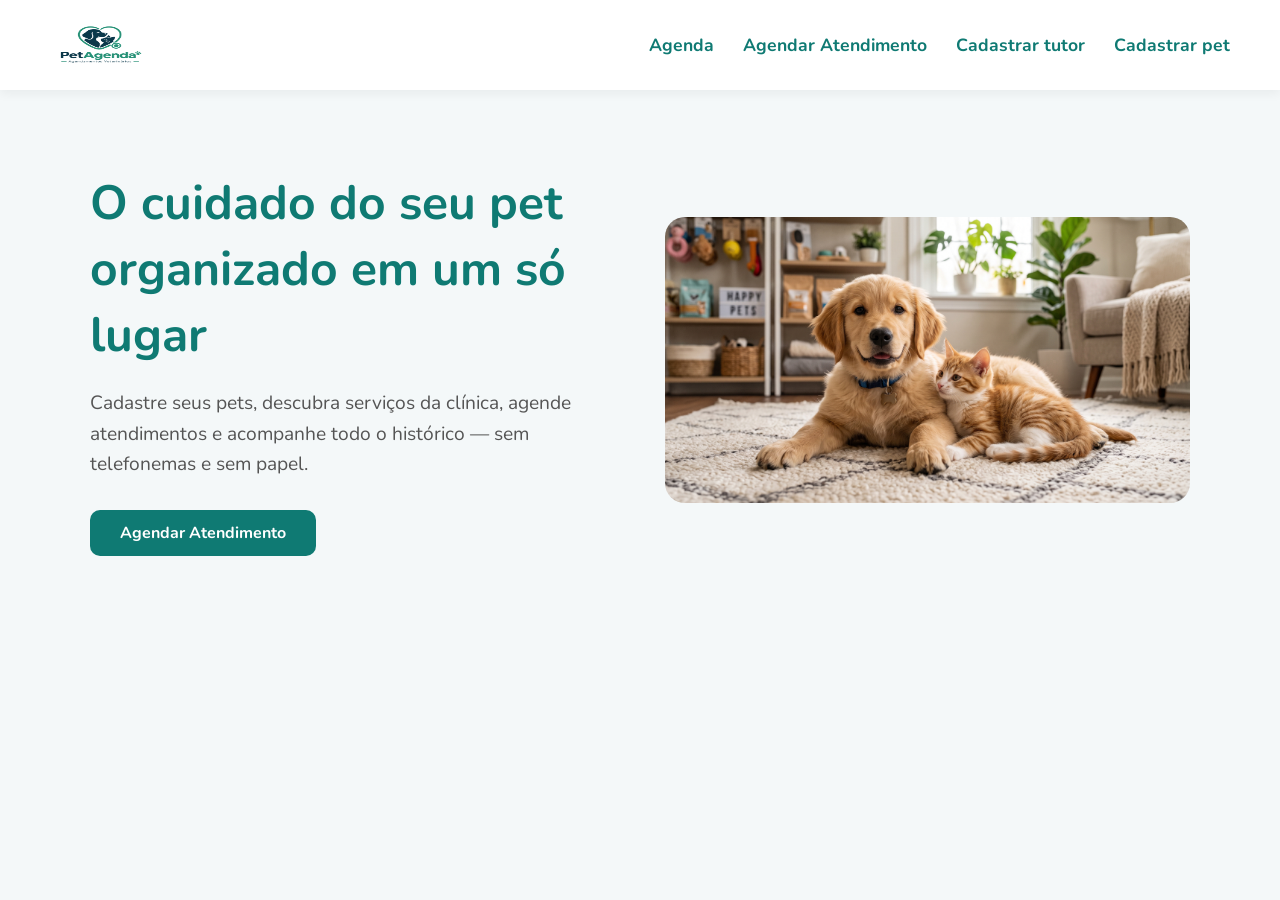
==== pages/index.html @ 4667c061 "feat: finalização do projeto e de novas páginas" ====
<!DOCTYPE html>
<html lang="pt-BR">
<head>
    <meta charset="UTF-8">
    <meta name="viewport" content="width=device-width, initial-scale=1.0">
    <title>Início - PetAgenda</title>
    <link rel="stylesheet" href="../css/style.css">
</head>
<body>
    <header class="site-header">
        <img src="../img/logo.png" alt="PetAgenda" class="logo" width="100" height="150">
        <nav>
            <a href="lista-de-agendamento.html">Agenda</a>
            <a href="Agendar Atendimento.html">Agendar Atendimento</a>
            <a href="cadastro-tutor.html">Cadastrar tutor</a>
            <a href="Cadastro-pet.html">Cadastrar pet</a>
        </nav>
    </header>

    <main class="hero-container">
        <div class="hero-texto">
            <h1 style="text-align: left;">O cuidado do seu pet organizado em um só lugar</h1>
            <p>Cadastre seus pets, descubra serviços da clínica, agende atendimentos e acompanhe todo o histórico — sem telefonemas e sem papel.</p>
            
            <div class="hero-botoes" style="display: flex; gap: 15px; margin-top: 30px;">
                <a href="Agendar Atendimento.html" class="btn-acao">Agendar Atendimento</a>
            </div>
        </div>

        <div class="hero-imagem">
            <img src="../img/pet-hero.png" alt="Pets Felizes" style="max-width: 100%; border-radius: 20px;">
        </div>
    </main>
</body>
</html>
---- css/style.css ----
@import url('https://fonts.googleapis.com/css2?family=Nunito:wght@400;700&display=swap');

* {
    margin: 0;
    padding: 0;
    box-sizing: border-box;
    font-family: 'Nunito', 'Roboto', Arial, sans-serif;
}

:root {
    --cor-primaria: #0F7A73;
    --cor-secundaria: #18A098;
    --cor-fundo-site: #F4F8F9;
    --cor-fundo-caixa: #FFFFFF;
    --cor-texto: #2C3E50;
    --cor-borda: #D1D9E0;
}

body {
    background-color: var(--cor-fundo-site);
    color: var(--cor-texto);
    min-height: 100vh;
    display: flex;
    flex-direction: column;
    align-items: center;
}

/* --- CABEÇALHO (LOGO E MENU) --- */
header {
    width: 100%;
    background-color: var(--cor-fundo-caixa);
    box-shadow: 0 4px 10px rgba(0,0,0,0.05);
    display: flex;
    justify-content: space-between; /* Empurra logo para esquerda e menu para direita */
    align-items: center;
    padding: 15px 50px;
    margin-bottom: 40px;
}

header img {
    height: 60px; /* Ajusta a altura da tua logo */
}

nav a {
    color: var(--cor-primaria);
    text-decoration: none;
    font-weight: bold;
    margin-left: 25px;
    font-size: 1.1rem;
    transition: 0.3s;
}

nav a:hover {
    color: var(--cor-secundaria);
}

/* --- CAIXA CENTRAL UNIFICADA --- */
.container {
    background-color: var(--cor-fundo-caixa);
    width: 90%;
    max-width: 900px;
    padding: 40px;
    border-radius: 20px;
    box-shadow: 0 10px 30px rgba(0, 0, 0, 0.08);
    margin-bottom: 40px;
}

h1 {
    font-size: 2.2rem;
    text-align: center;
    color: var(--cor-primaria);
    margin-bottom: 30px;
}

/* --- FORMULÁRIOS --- */
form {
    display: flex;
    flex-direction: column;
    gap: 15px;
    max-width: 600px;
    margin: 0 auto; /* Centraliza o form dentro da caixa */
}

label {
    font-weight: bold;
    color: var(--cor-texto);
}

input, textarea, select {
    width: 100%;
    padding: 12px 15px;
    border: 2px solid var(--cor-borda);
    border-radius: 10px;
    font-size: 1rem;
    background-color: #FAFAFA;
    transition: 0.3s;
}

input:focus, textarea:focus, select:focus {
    outline: none;
    border-color: var(--cor-primaria);
    background-color: #FFFFFF;
}

/* --- BOTÕES --- */
.botoes {
    display: flex;
    justify-content: center;
    gap: 20px;
    margin-top: 20px;
}

button, .btn-acao, .enviar_foto {
    padding: 12px 30px;
    color: #FFFFFF;
    background-color: var(--cor-primaria);
    border: none;
    border-radius: 10px;
    cursor: pointer;
    font-weight: bold;
    font-size: 1rem;
    transition: 0.3s;
    text-decoration: none;
    text-align: center;
}

button:hover, .btn-acao:hover, .enviar_foto:hover {
    background-color: var(--cor-secundaria);
    transform: translateY(-2px);
}

button[type="reset"] { background-color: #95A5A6; }
button[type="reset"]:hover { background-color: #7F8C8D; }

input[type="file"] { display: none; }

/* --- TABELAS --- */
.filtro-agenda {
    display: flex;
    flex-direction: column;
    align-items: center;
    margin-bottom: 30px;
}

.filtro-agenda input {
    width: 250px;
    text-align: center;
}

table {
    width: 100%;
    border-collapse: collapse;
}

th, td {
    padding: 15px;
    text-align: center;
    border-bottom: 1px solid var(--cor-borda);
}

th {
    background-color: var(--cor-primaria);
    color: #FFFFFF;
    font-weight: bold;
}

th:first-child { border-top-left-radius: 10px; }
th:last-child { border-top-right-radius: 10px; }
tr:nth-child(even) { background-color: #F8F9F9; }
tr:hover { background-color: #E8F1F1; }

/* --- ESTADO VAZIO DA AGENDA --- */
.estado-vazio {
    text-align: center;
    padding: 40px 20px;
}

.estado-vazio span {
    font-size: 4rem;
    display: block;
    margin-bottom: 15px;
}

.estado-vazio p {
    font-size: 1.2rem;
    margin-bottom: 25px;
    color: #7F8C8D;
    font-weight: bold;
}

/* --- PÁGINA INICIAL (HERO SECTION) --- */
.hero-container {
    display: flex;
    align-items: center;
    justify-content: space-between;
    width: 90%;
    max-width: 1100px;
    margin: 40px auto; /* Centraliza a caixa na tela */
    gap: 50px; /* Espaço entre o texto e a foto */
}

.hero-texto {
    flex: 1; /* Ocupa metade do espaço */
}

.hero-texto h1 {
    font-size: 3rem;
    color: var(--cor-primaria);
    margin-bottom: 20px;
}

.hero-texto p {
    font-size: 1.2rem;
    color: #555;
    line-height: 1.6;
}

.hero-imagem {
    flex: 1; /* Ocupa a outra metade */
    text-align: center;
}

/* Botão secundário vazado (com borda) */
.btn-secundario {
    padding: 12px 30px;
    color: var(--cor-primaria);
    background-color: transparent;
    border: 2px solid var(--cor-primaria);
    border-radius: 10px;
    font-weight: bold;
    font-size: 1rem;
    text-decoration: none;
    transition: 0.3s;
}

.btn-secundario:hover {
    background-color: var(--cor-primaria);
    color: #FFFFFF;
}

/* Responsividade: Empilha tudo no celular */
@media (max-width: 768px) {
    .hero-container {
        flex-direction: column;
        text-align: center;
    }
    .hero-texto h1 {
        text-align: center !important;
    }
    .hero-botoes {
        justify-content: center;
    }
}

/* --- AJUSTE DIRETO DO BOTÃO DE FOTO E RADIOS --- */
.label-foto {
    display: flex !important;
    align-items: center;
    justify-content: center;
    gap: 10px;
    background-color: var(--cor-primaria) !important;
    color: #FFFFFF !important;
    padding: 14px 20px;
    border-radius: 10px;
    cursor: pointer;
    font-weight: bold;
    font-size: 1rem;
    transition: 0.3s;
    margin-top: 15px;
    box-shadow: 0 4px 10px rgba(15, 122, 115, 0.2);
}

.label-foto:hover {
    background-color: var(--cor-secundaria) !important;
    transform: translateY(-2px);
}

.grupo-porte {
    display: flex;
    flex-direction: column;
    gap: 10px;
    margin-bottom: 15px;
}

.opcoes-radio {
    display: flex;
    flex-direction: column;
    gap: 8px;
}

.opcoes-radio label {
    display: flex;
    align-items: center;
    gap: 10px;
    font-weight: normal;
    cursor: pointer;
}

.opcoes-radio input[type="radio"] {
    width: 18px;
    height: 18px;
    cursor: pointer;
}

/* =========================================
   NOVO LAYOUT DASHBOARD (SIDEBAR + CONTEÚDO)
   ========================================= */

.dashboard-layout {
    display: flex;
    min-height: 100vh;
    background-color: var(--cor-fundo-site);
}

/* --- SIDEBAR FIXA À ESQUERDA --- */
.sidebar {
    width: 260px;
    background-color: #FFFFFF;
    position: fixed; /* Prende a barra na lateral */
    top: 0;
    left: 0;
    height: 100vh;
    padding: 30px 20px;
    box-shadow: 2px 0 15px rgba(0, 0, 0, 0.05); /* Sombra suave para a direita */
    display: flex;
    flex-direction: column;
    z-index: 100;
}

.logo-container {
    text-align: center;
    margin-bottom: 40px;
}

/* --- MENU LATERAL --- */
.menu-lateral {
    display: flex;
    flex-direction: column;
    gap: 10px; /* Espaço entre os botões */
}

.menu-lateral a {
    text-decoration: none;
    color: #666;
    font-weight: bold;
    padding: 14px 20px;
    border-radius: 12px;
    transition: all 0.3s ease;
    display: flex;
    align-items: center;
    gap: 12px;
    font-size: 1rem;
}

/* Efeito ao passar o rato e estado Ativo */
.menu-lateral a:hover, 
.menu-lateral a.ativo {
    background-color: var(--cor-primaria); /* O vosso verde-água */
    color: #FFFFFF;
    transform: translateX(5px); /* Dá um saltinho subtil para a direita */
}

/* --- ÁREA DE CONTEÚDO À DIREITA --- */
.conteudo-principal {
    flex: 1;
    margin-left: 300px; /* Pula a largura da sidebar (260px) + um respiro (40px) */
    padding: 40px;
    width: calc(100% - 300px);
}

/* Resetando margens extras do hero antigo para caber bem no novo espaço */
.conteudo-principal .hero-container {
    margin: 0;
    max-width: 100%;
}
/* --- TELA DE CANCELAMENTO --- */
.resumo-agendamento {
    background-color: #f8f9fa;
    border: 1px solid #e2e8f0;
    border-radius: 12px;
    padding: 25px;
    margin: 20px 0;
    text-align: left;
}

.resumo-agendamento p {
    font-size: 1.1rem;
    color: #333;
    margin-bottom: 10px;
    border-bottom: 1px solid #eeeeee;
    padding-bottom: 5px;
}

.resumo-agendamento p:last-child {
    border-bottom: none;
    margin-bottom: 0;
    padding-bottom: 0;
}

/* Botão Vermelho de Perigo */
.btn-perigo {
    background-color: #e74c3c;
    color: #FFFFFF;
    border: none;
    padding: 12px 30px;
    border-radius: 10px;
    font-weight: bold;
    font-size: 1rem;
    cursor: pointer;
    transition: 0.3s;
}

.btn-perigo:hover {
    background-color: #c0392b;
    transform: translateY(-2px);
}

/* --- PÁGINA DE SERVIÇOS (GRID DE CARTÕES) --- */
.grid-servicos {
    display: grid;
    grid-template-columns: repeat(auto-fit, minmax(280px, 1fr));
    gap: 20px;
    margin-top: 20px;
}

.card-servico {
    background-color: #FFFFFF;
    border: 1px solid #e2e8f0;
    border-radius: 16px;
    padding: 25px;
    display: flex;
    flex-direction: column;
    justify-content: space-between;
    transition: transform 0.3s, box-shadow 0.3s;
    box-shadow: 0 4px 6px rgba(0,0,0,0.02);
}

.card-servico:hover {
    transform: translateY(-4px);
    box-shadow: 0 10px 20px rgba(15, 122, 115, 0.08);
    border-color: var(--cor-primaria);
}

.card-topo {
    display: flex;
    justify-content: space-between;
    align-items: center;
    margin-bottom: 15px;
}

.icone-servico {
    font-size: 1.8rem;
    background-color: #f0fdf4;
    padding: 10px;
    border-radius: 12px;
}

.categoria-servico {
    font-size: 0.85rem;
    font-weight: bold;
    color: var(--cor-primaria);
    background-color: rgba(15, 122, 115, 0.1);
    padding: 4px 10px;
    border-radius: 20px;
}

.card-servico h3 {
    font-size: 1.25rem;
    color: #1e293b;
    margin-bottom: 8px;
}

.card-servico p {
    font-size: 0.95rem;
    color: #64748b;
    margin-bottom: 20px;
    line-height: 1.5;
}

.card-rodape {
    display: flex;
    justify-content: space-between;
    align-items: center;
    border-top: 1px solid #f1f5f9;
    padding-top: 15px;
}

.preco {
    display: block;
    font-size: 1.2rem;
    font-weight: bold;
    color: #0f172a;
}

.tempo {
    display: block;
    font-size: 0.8rem;
    color: #94a3b8;
}

.btn-selecionar {
    background-color: transparent;
    color: var(--cor-primaria);
    border: 1px solid var(--cor-primaria);
    padding: 8px 16px;
    border-radius: 8px;
    font-weight: bold;
    text-decoration: none;
    font-size: 0.9rem;
    transition: 0.2s;
}

.btn-selecionar:hover {
    background-color: var(--cor-primaria);
    color: #FFFFFF;
}
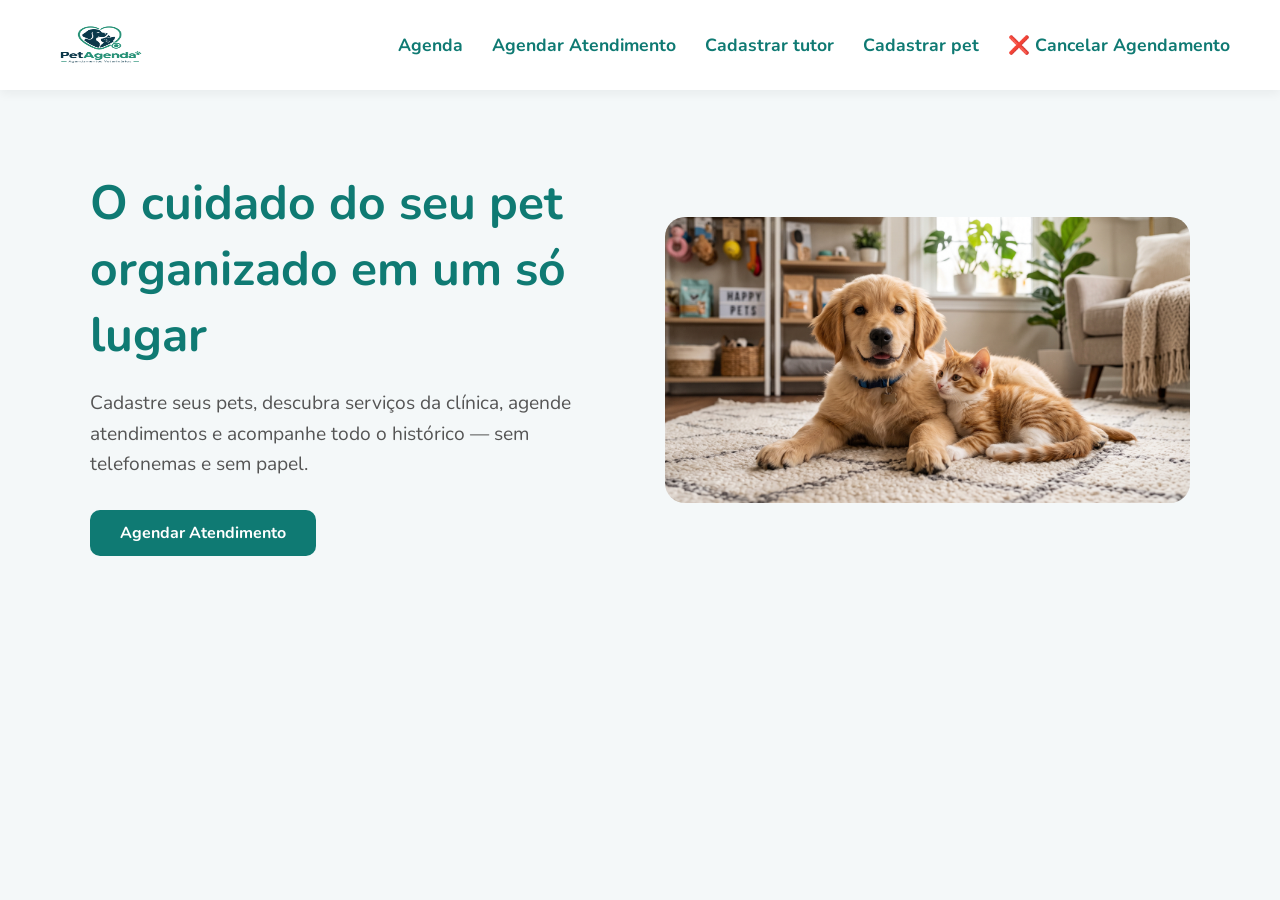
==== commit 840f041d: "feat: adiciona menu lateral" ====
--- a/pages/index.html
+++ b/pages/index.html
@@ -14,6 +14,7 @@
             <a href="Agendar Atendimento.html">Agendar Atendimento</a>
             <a href="cadastro-tutor.html">Cadastrar tutor</a>
             <a href="Cadastro-pet.html">Cadastrar pet</a>
+            <a href="cancelar-agendamento.html">❌ Cancelar Agendamento</a>
         </nav>
     </header>
 
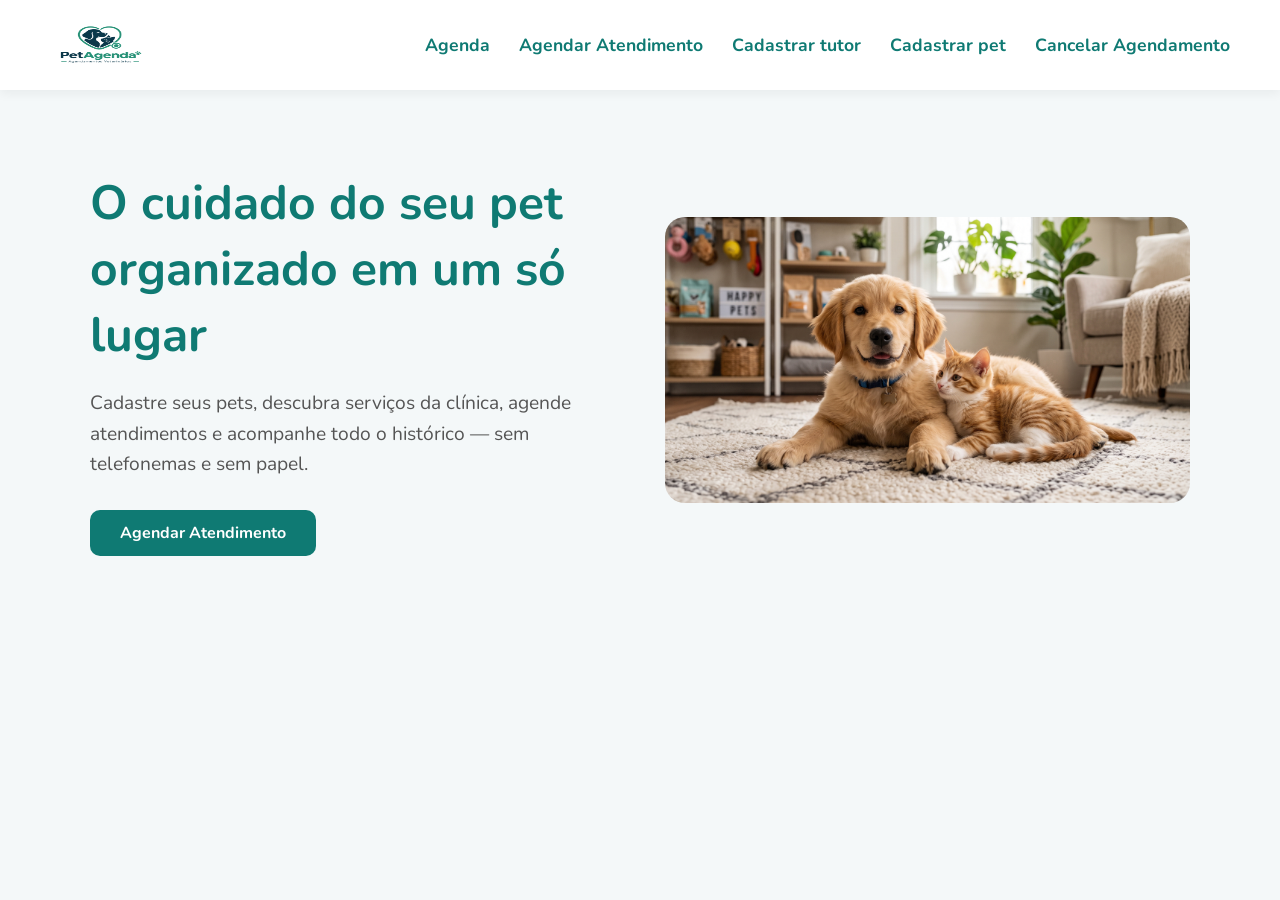
==== commit 411bf8b0: "docs: atualiza README e adiciona imagens de demonstração" ====
--- a/pages/index.html
+++ b/pages/index.html
@@ -14,7 +14,7 @@
             <a href="Agendar Atendimento.html">Agendar Atendimento</a>
             <a href="cadastro-tutor.html">Cadastrar tutor</a>
             <a href="Cadastro-pet.html">Cadastrar pet</a>
-            <a href="cancelar-agendamento.html">❌ Cancelar Agendamento</a>
+            <a href="cancelar-agendamento.html">Cancelar Agendamento</a>
         </nav>
     </header>
 
